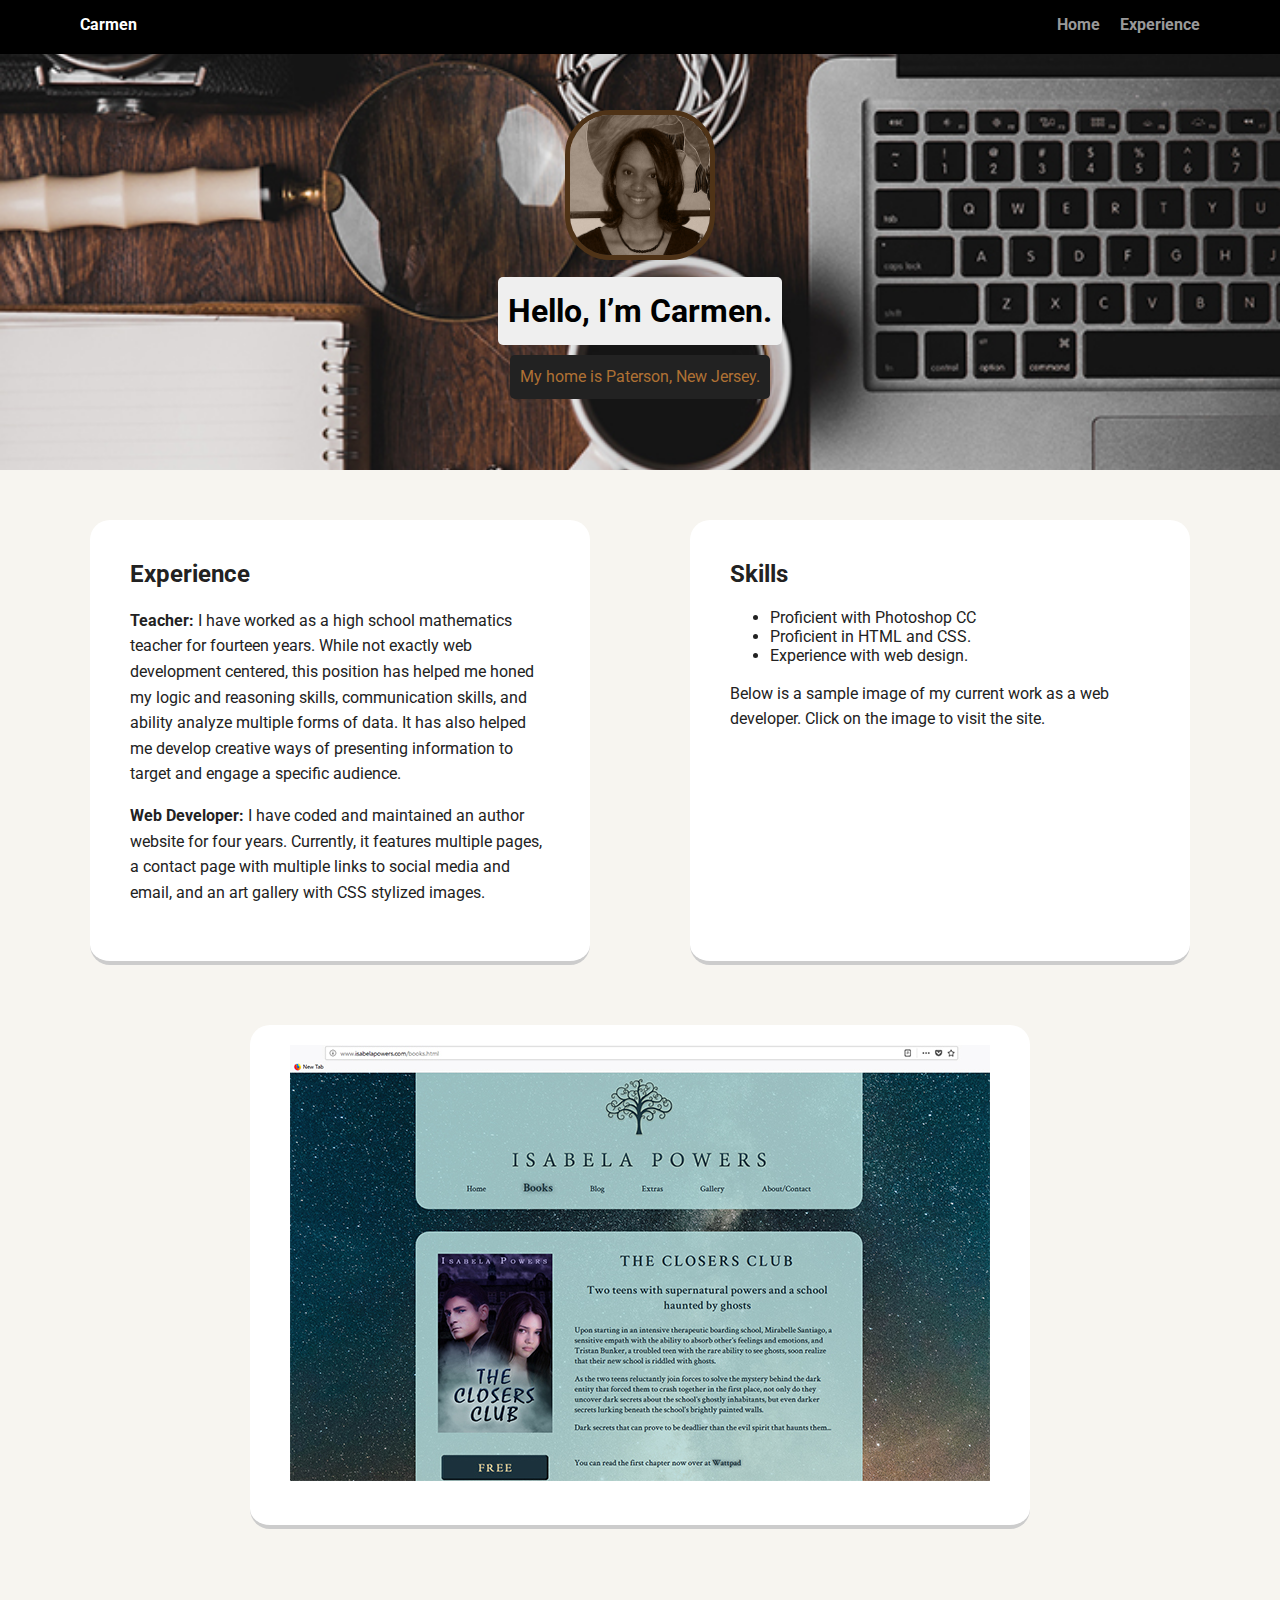
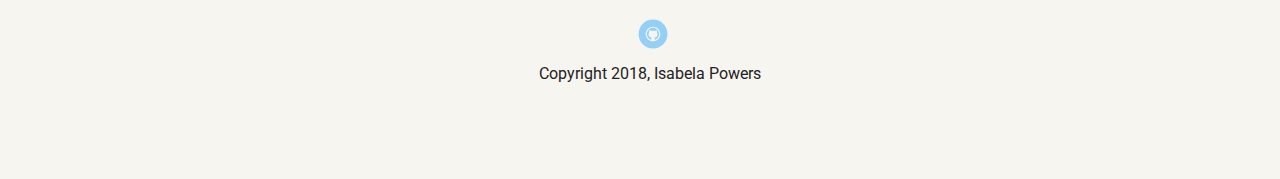
==== experience.html @ 69318ee4 "Uploaded all Personal Profile files" ====
<!doctype html>
<html lang="en">
<head>
  <meta charset="utf-8">
  <title>Carmen'S Profile</title>
  <meta name="viewport" content="width=device-width, initial-scale=1.0">
  <link rel="stylesheet" href="styles.css">
  <link href="https://fonts.googleapis.com/css?family=Muli%7CRoboto:400,300,500,700,900" rel="stylesheet"></head>
  <body>

    <div class="main-nav">
        <ul class="nav">
          <li class="name">Carmen</li>
          <li><a href="index.html">Home</a></li>
          <li><a href="experience.html">Experience</a></li>
        </ul>
    </div>

    <header>
      <img src="images/profilePic2.jpg" alt="Photo of Carmen" class="profile-image">
      <h1 class="tag name">Hello, I’m Carmen.</h1>
      <p class="tag location">My home is Paterson, New Jersey.</p>
    </header>

    <main class="flex">
      <div class="card">
        <h2>Experience</h2>
		<p><strong>Teacher:</strong> I have worked as a high school mathematics teacher for fourteen years.  While not exactly web development centered, this position has helped me honed my logic and reasoning skills, communication skills, and ability analyze multiple forms of data.  It has also helped me develop creative ways of presenting information to target and engage a specific audience.</p>
		<p><strong>Web Developer:</strong> I have coded and maintained an author website for four years.  Currently, it features multiple pages, a contact page with multiple links to social media and email, and an art gallery with CSS stylized images.</p>
      </div> 

      <div class="card">
        <h2>Skills</h2>
		<ul>
			<li>Proficient with Photoshop CC</li>
			<li>Proficient in HTML and CSS.</li>
			<li>Experience with web design.</li>
		</ul>
        <p>Below is a sample image of my current work as a web developer.  Click on the image to visit the site.</p>
      </div> 
    </main>
	
	<div class="flex">
		<div class="cardImg">
			<a href="http://www.isabelapowers.com" target="_blank"><img src="images/sampleWeb.jpg" alt="Sample image of Isabela Powers' Website"></a>
		</div>
	</div>
	
    <footer>
      <ul>
		<li><a href="https://github.com/CarmenGV" class="social github" target="_blank">Facebook</a></li>
      </ul>
      <p class="copyright">Copyright 2018, Isabela Powers</p>
    </footer>
  </body>
  </html>
---- styles.css ----
/* Global Layout Set-up */
* { 
  box-sizing: border-box;
}
  
body {
  margin: 0;
  padding: 0;
  text-align: center;
  font-family: 'Roboto', sans-serif;
  color: #222;
  background: #f7f5f0;
}
/* Link Styles */

a {
  text-decoration: none;
  color: #999;
}
a:hover {
  color: #6633ff;
}

/* Section Styles */

.main-nav {
  width: 100%;
  background: black;
  min-height: 30px;
  padding: 10px;
  position: fixed;
  text-align: center;
}
.nav {
  display: flex;
  justify-content: space-around;
  font-weight: 700;
  list-style-type: none;
  margin: 0 auto;
  padding: 0;
}

.nav .name {
    display: block;
    margin-right: auto;
    color: white;
}
.nav li {
  padding: 5px 10px 10px 10px;
}
.nav a {
  transition: all .5s;
}
.nav a:hover {
  color: white
}

header {
  text-align: center;
  background: url('images/desktop.jpg') no-repeat top center ;
  background-size: cover;
  overflow: hidden;
  padding-top: 60px;
}
header {
  line-height: 1.5;
}
header .profile-image {
  margin-top: 50px;
  width: 150px;
  height: 150px;
  border-radius: 30%;
  border: 5px solid #4f3317;
  transition: all .5s;
}
header .profile-image:hover {
  transform: scale(1.2) rotate(0deg);
}
.tag {
  background-color: #efefef;
  color: black;
  padding: 10px;
  border-radius: 5px;
  display: table;
  margin: 10px auto;
} 
.location {
  background-color: #222;
  color: #af7134;
}
.card {
  margin: 30px;
  padding: 20px 40px 40px;
  max-width: 500px;
  text-align: left;
  background: #fff;
  border-bottom: 4px solid #ccc;
  border-radius: 20px;
  transition: all .5s;
}
.card:hover {
  border-color: #af7134;
}
.cardImg {
	margin: 30px;
	padding: 20px 40px 40px;
	max-width: 1000px;
	background: #fff;
	border-bottom: 4px solid #ccc;
	border-radius: 20px;
	transition: all .5s;
}
.cardImg:hover {
	border-color: #af7134;
}

ul.skills2 {
	padding: 0;
	text-align: center;
}

.skills2 li {
	border-radius: 6px;
	display: inline-block;
	background: #af7134;
	color: white;
	padding: 5px 10px;
	margin: 2px;
}

ul.skills {
  padding: 0;
  text-align: center;
}

.skills li {
  border-radius: 6px;
  display: inline-block;
  background: #ff9904;
  color: white;
  padding: 5px 10px;
  margin: 2px;
}

.skills li:nth-child(odd) {
  background: #0399ff;
}

footer {
  width: 100%;
  min-height: 30px;
  padding: 20px 0 40px 20px;
}

footer .copyright {
  top: -8px;
  font-size: .75em;
}

footer ul {
  list-style-type: none;
  margin: 0;
  padding: 0;
}

footer ul li {
  display: inline-block;
}

a.social {
  display: inline-block;
  text-indent: -9999px;
  margin-left: 5px;
  width: 30px;
  height: 30px;
  background-size: 30px 30px;
  opacity: .4;
  transition: all .5s;
}
a.twitter {
  background-image: url(images/twitter.svg);
}
a.linkedin {
  background-image: url(images/linkedin.svg);
}
a.github {
  background-image: url(images/github.svg);
}
a.social:hover {
  opacity: 1;
}
.clearfix {
  clear: both;
}

/* Styles for larger screens */
@media screen and (min-width: 720px) {
  
  .flex {
      display: -ms-flexbox;      /* TWEENER - IE 10 */
      display: flex; 
      max-width: 1200px;
      -ms-flex-pack: distribute;
      justify-content: space-around;
      margin: 0 auto;
  }

  header {
    min-height: 470px;
  }

  .nav {
    max-width: 1200px;
    padding: 0 30px;
  }


  main {
    padding-top: 20px;
  }

  main p {
    line-height: 1.6em;
  }

  footer {
    font-size: 1.3em;
    max-width: 1200px;
    margin: 40px auto;
  }

}
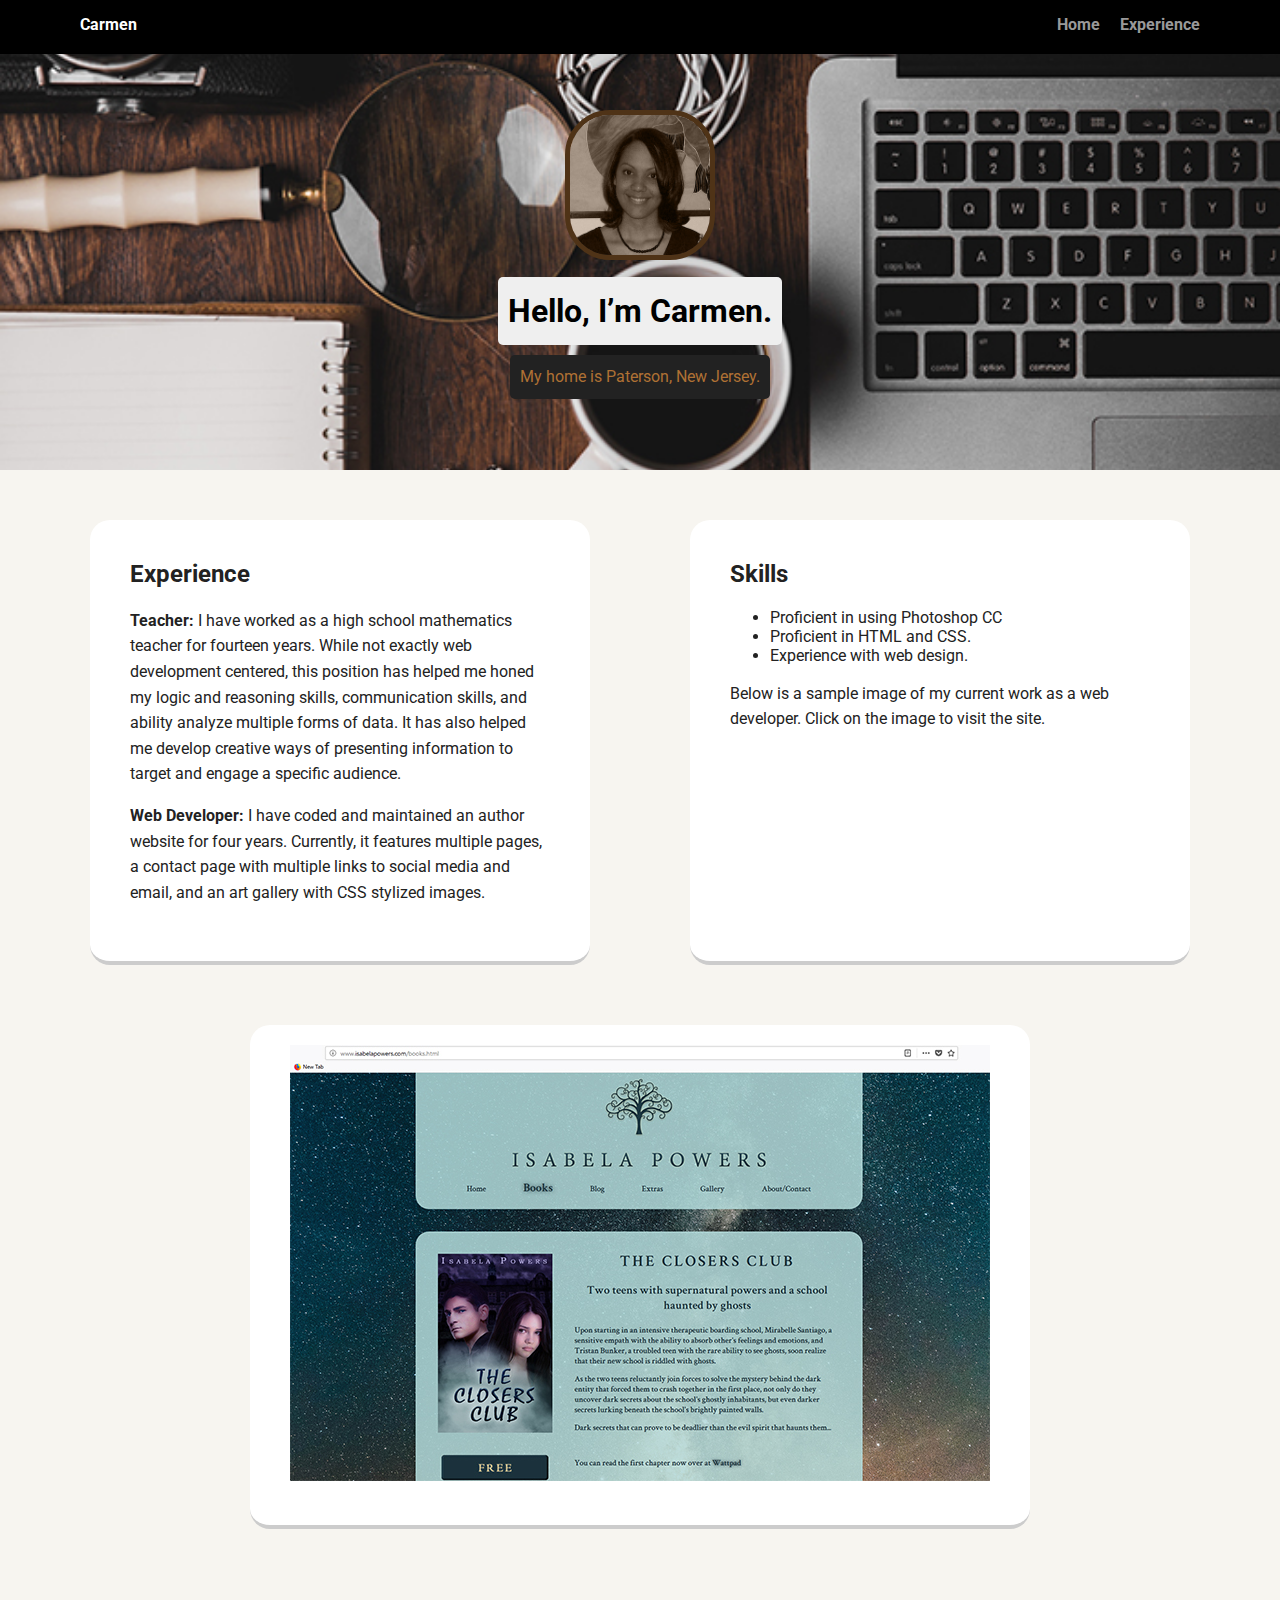
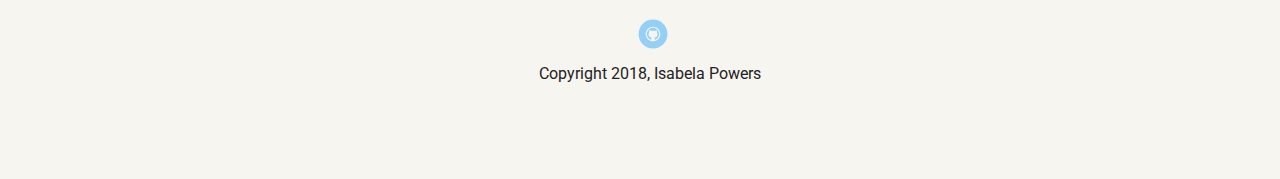
==== commit bf7fd88c: "Updated HTML" ====
--- a/experience.html
+++ b/experience.html
@@ -32,7 +32,7 @@
       <div class="card">
         <h2>Skills</h2>
 		<ul>
-			<li>Proficient with Photoshop CC</li>
+			<li>Proficient in using Photoshop CC</li>
 			<li>Proficient in HTML and CSS.</li>
 			<li>Experience with web design.</li>
 		</ul>
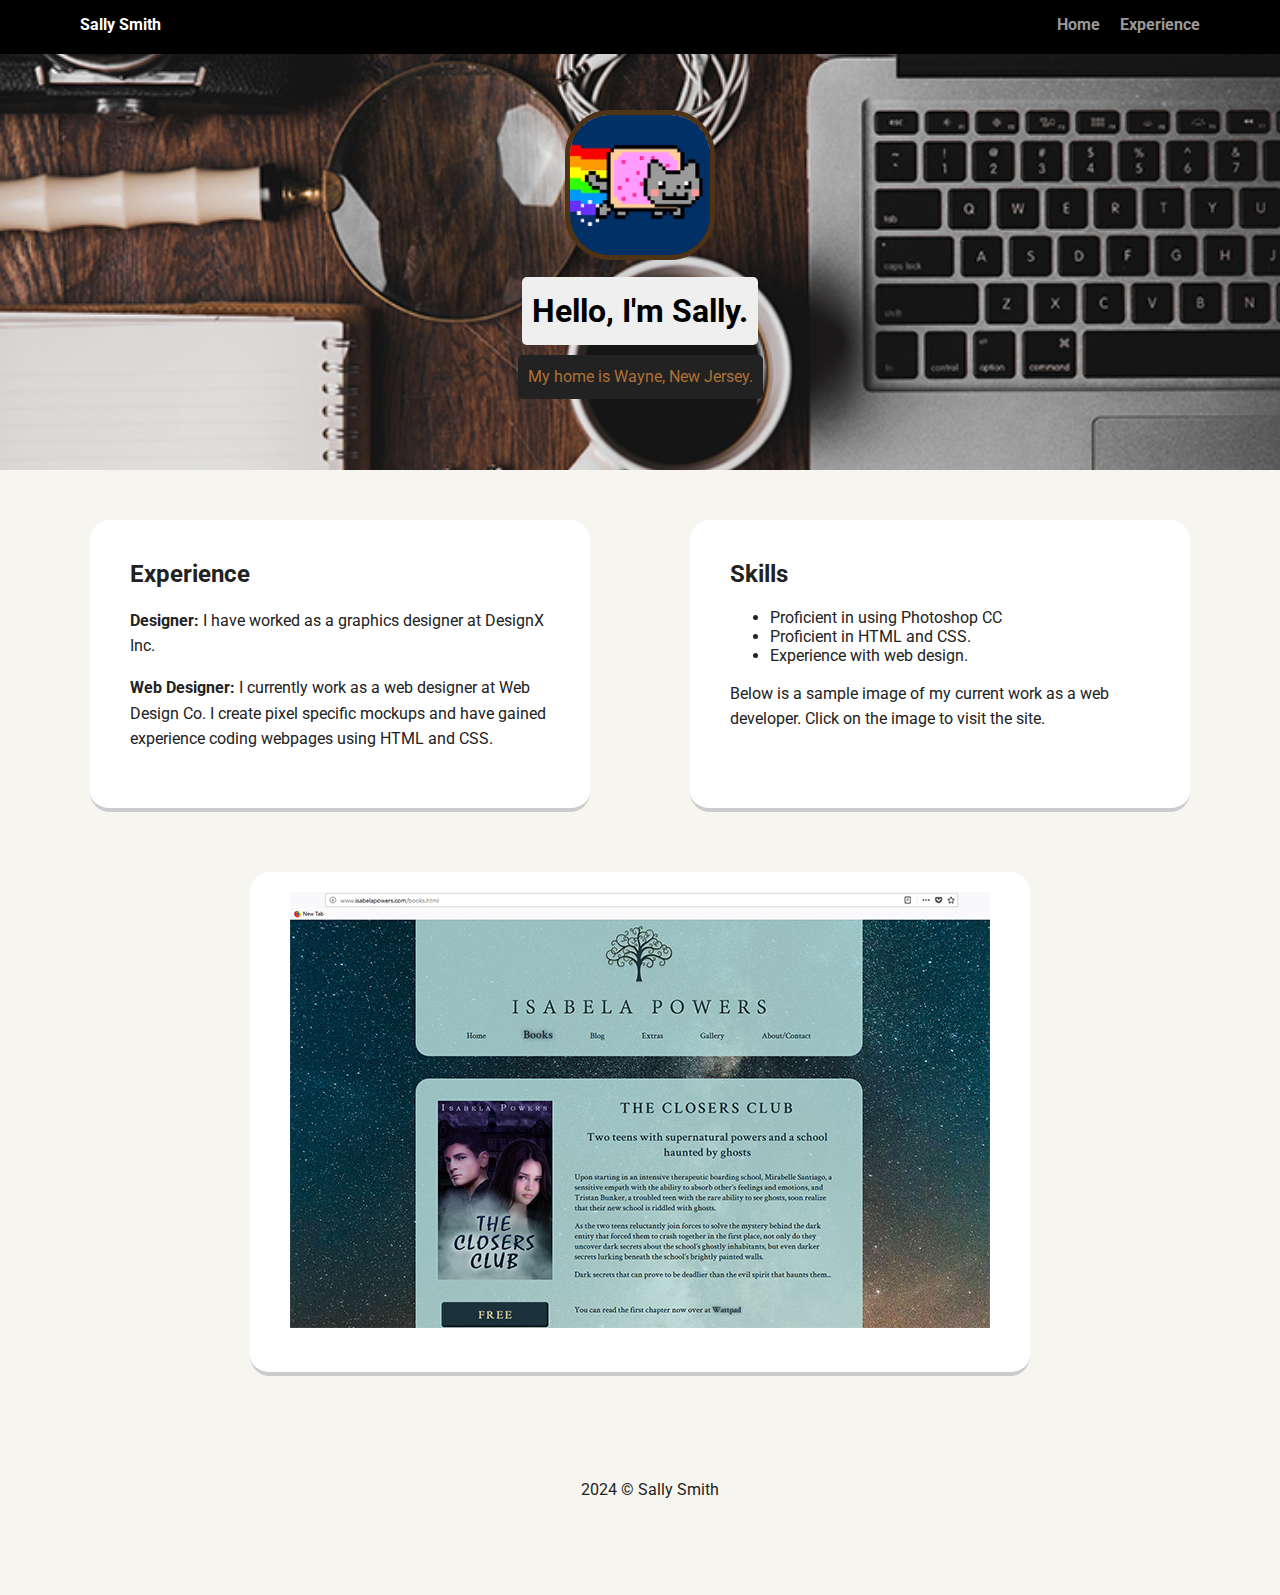
==== commit 0e92f01d: "Update experience.html" ====
--- a/experience.html
+++ b/experience.html
@@ -2,7 +2,7 @@
 <html lang="en">
 <head>
   <meta charset="utf-8">
-  <title>Carmen'S Profile</title>
+  <title>Sally Smith Profile</title>
   <meta name="viewport" content="width=device-width, initial-scale=1.0">
   <link rel="stylesheet" href="styles.css">
   <link href="https://fonts.googleapis.com/css?family=Muli%7CRoboto:400,300,500,700,900" rel="stylesheet"></head>
@@ -10,47 +10,44 @@
 
     <div class="main-nav">
         <ul class="nav">
-          <li class="name">Carmen</li>
+          <li class="name">Sally Smith</li>
           <li><a href="index.html">Home</a></li>
           <li><a href="experience.html">Experience</a></li>
         </ul>
     </div>
 
     <header>
-      <img src="images/profilePic2.jpg" alt="Photo of Carmen" class="profile-image">
-      <h1 class="tag name">Hello, I’m Carmen.</h1>
-      <p class="tag location">My home is Paterson, New Jersey.</p>
+      <img src="images/me.png" alt="Sally's Avatar" class="profile-image">
+      <h1 class="tag name">Hello, I'm Sally.</h1>
+      <p class="tag location">My home is Wayne, New Jersey.</p>
     </header>
 
     <main class="flex">
       <div class="card">
         <h2>Experience</h2>
-		<p><strong>Teacher:</strong> I have worked as a high school mathematics teacher for fourteen years.  While not exactly web development centered, this position has helped me honed my logic and reasoning skills, communication skills, and ability analyze multiple forms of data.  It has also helped me develop creative ways of presenting information to target and engage a specific audience.</p>
-		<p><strong>Web Developer:</strong> I have coded and maintained an author website for four years.  Currently, it features multiple pages, a contact page with multiple links to social media and email, and an art gallery with CSS stylized images.</p>
+		<p><strong>Designer:</strong> I have worked as a graphics designer at DesignX Inc.</p>
+		<p><strong>Web Designer:</strong> I currently work as a web designer at Web Design Co. I create pixel specific mockups and have gained experience coding webpages using HTML and CSS.</p>
       </div> 
 
       <div class="card">
         <h2>Skills</h2>
-		<ul>
-			<li>Proficient in using Photoshop CC</li>
-			<li>Proficient in HTML and CSS.</li>
-			<li>Experience with web design.</li>
-		</ul>
+        <ul>
+          <li>Proficient in using Photoshop CC</li>
+          <li>Proficient in HTML and CSS.</li>
+          <li>Experience with web design.</li>
+        </ul>
         <p>Below is a sample image of my current work as a web developer.  Click on the image to visit the site.</p>
       </div> 
     </main>
 	
 	<div class="flex">
 		<div class="cardImg">
-			<a href="http://www.isabelapowers.com" target="_blank"><img src="images/sampleWeb.jpg" alt="Sample image of Isabela Powers' Website"></a>
+			<img src="images/sampleWeb.jpg" alt="Sample image of Isabela Powers' Website">
 		</div>
 	</div>
 	
     <footer>
-      <ul>
-		<li><a href="https://github.com/CarmenGV" class="social github" target="_blank">Facebook</a></li>
-      </ul>
-      <p class="copyright">Copyright 2018, Isabela Powers</p>
+      <p class="copyright">2024 &copy; Sally Smith</p>
     </footer>
   </body>
   </html>
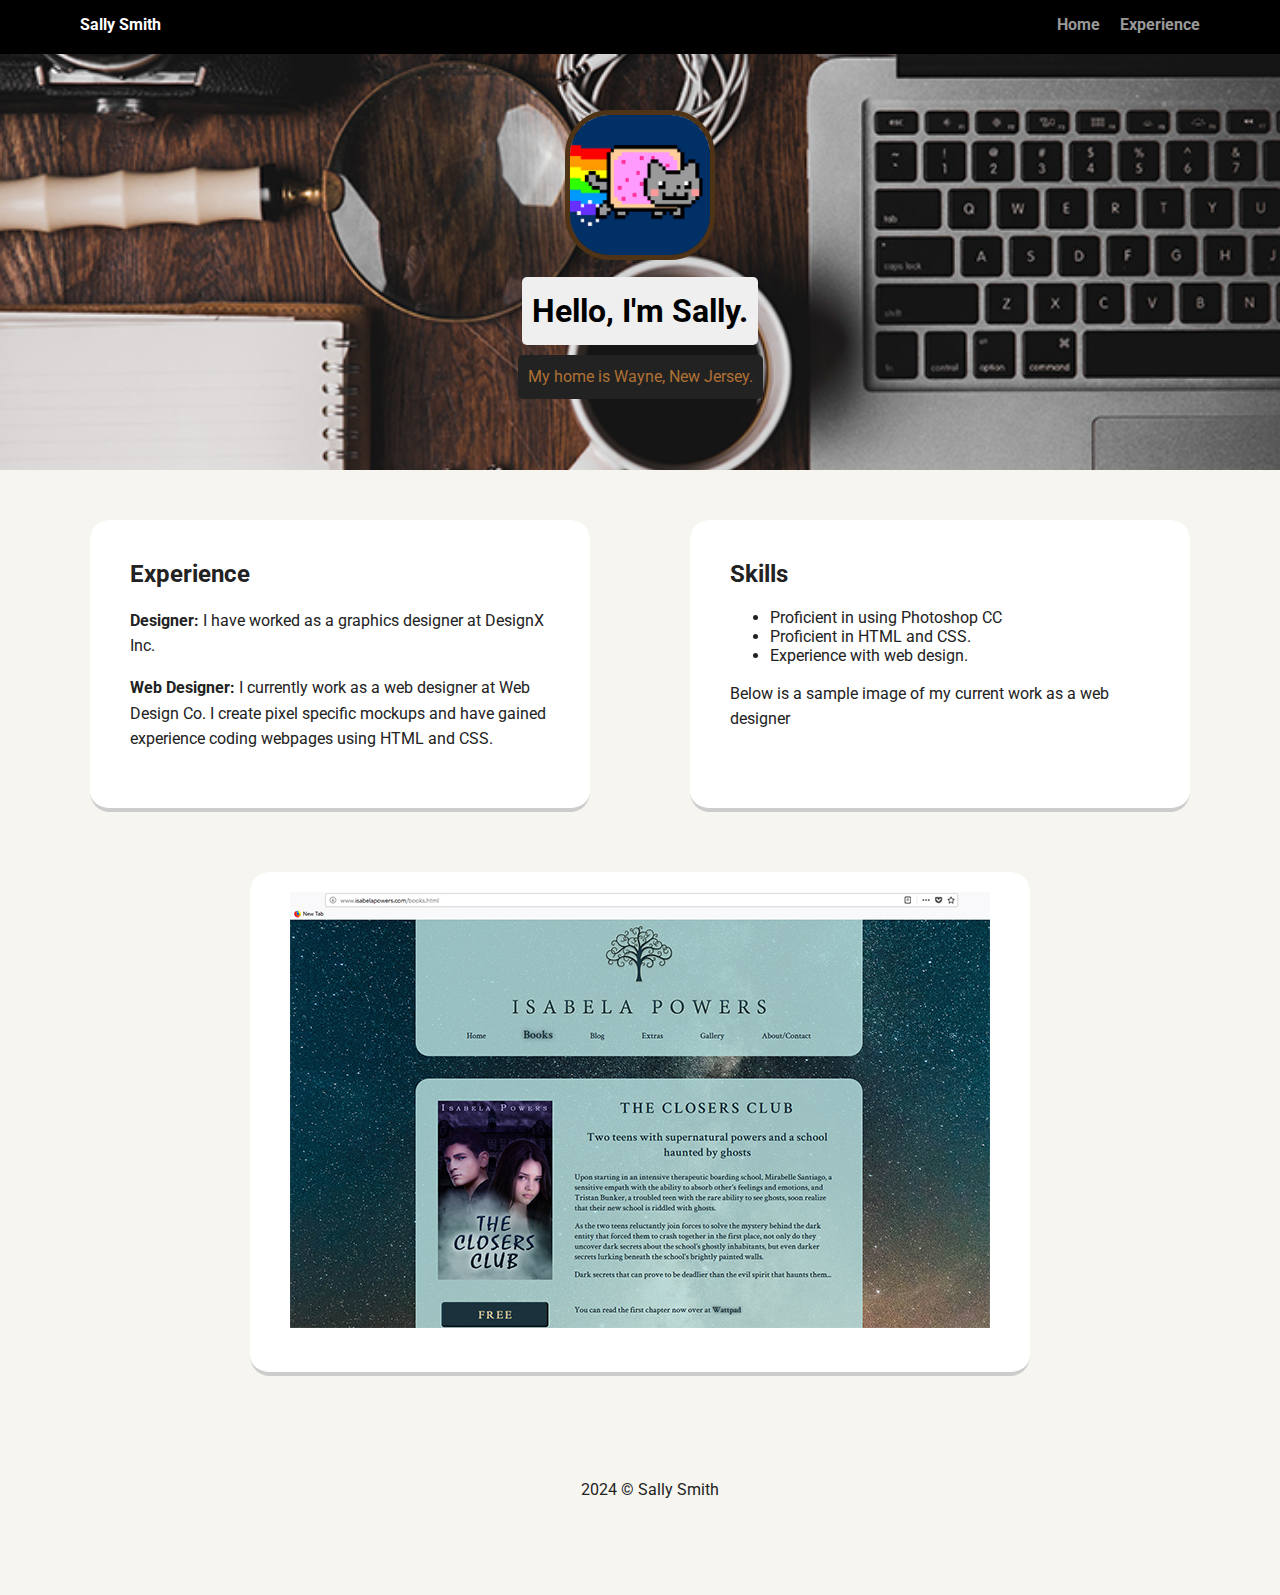
==== commit b4f0636d: "Update experience.html" ====
--- a/experience.html
+++ b/experience.html
@@ -36,7 +36,7 @@
           <li>Proficient in HTML and CSS.</li>
           <li>Experience with web design.</li>
         </ul>
-        <p>Below is a sample image of my current work as a web developer.  Click on the image to visit the site.</p>
+        <p>Below is a sample image of my current work as a web designer</p>
       </div> 
     </main>
 	
